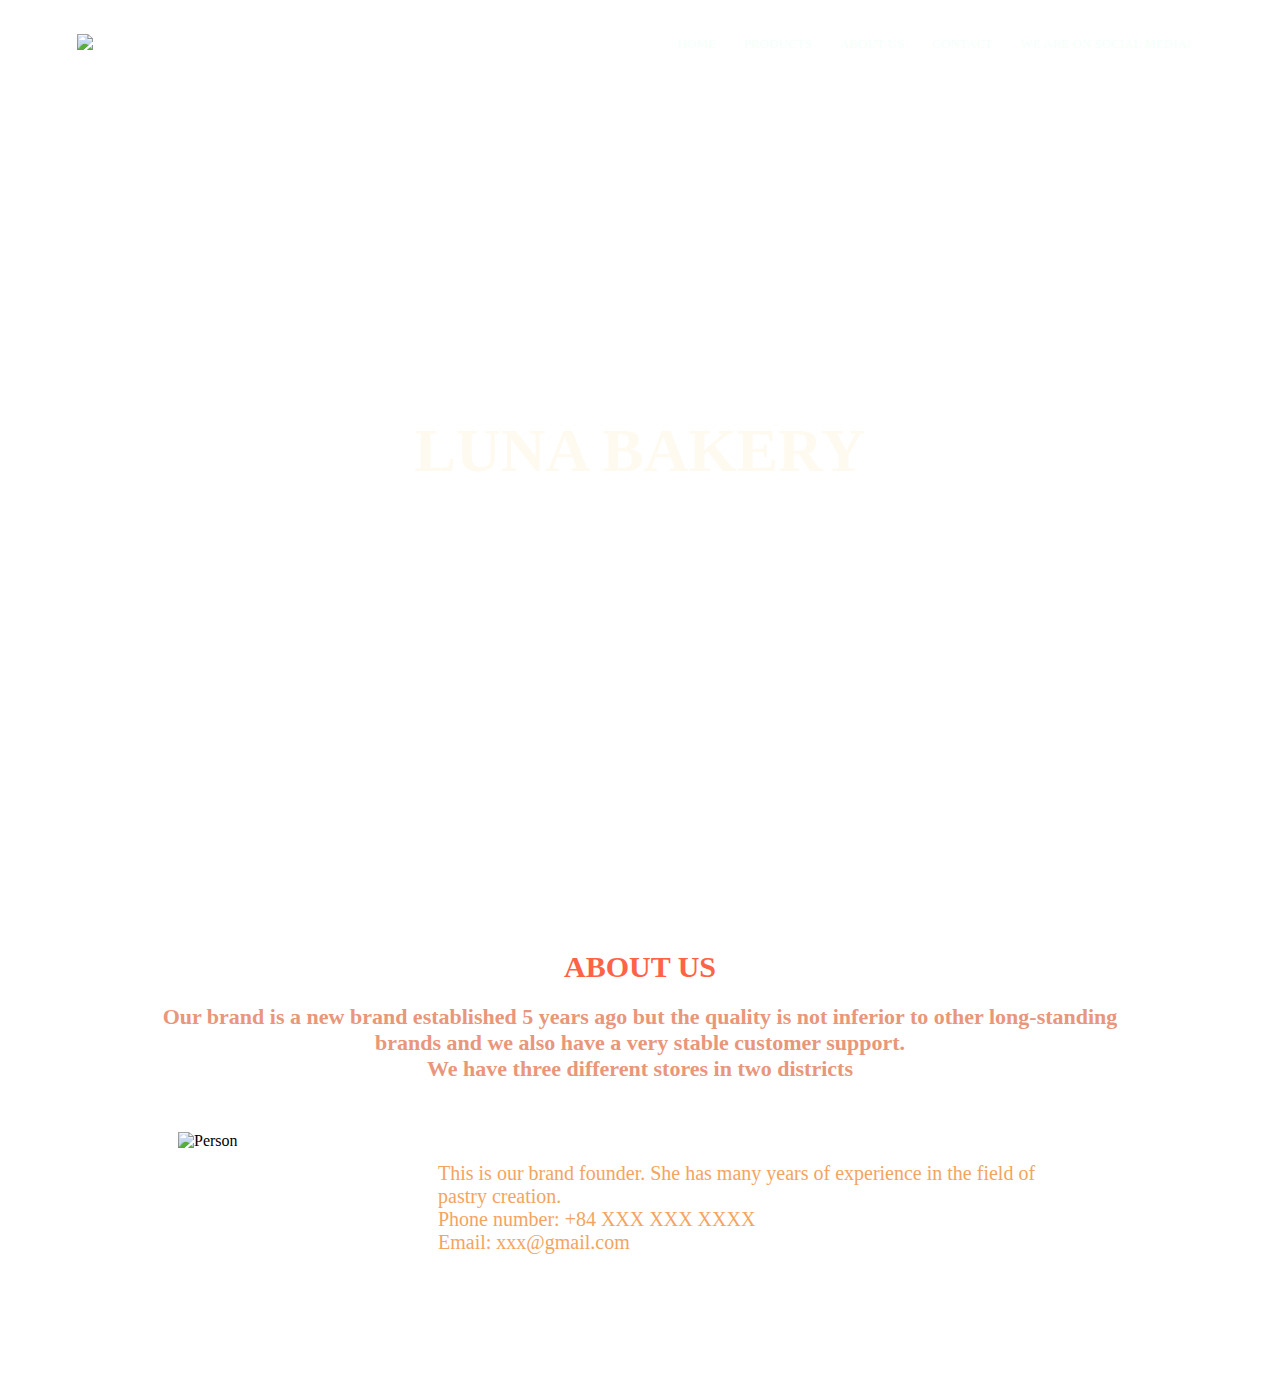
==== about_us.html @ 13746972 "Add files via upload" ====
<!DOCTYPE HTML>
<html lang="en">
<head>
<meta charset="utf-8">
<meta name="viewport" content="width=device-width; initial-scale=1.0;" />
<title>About us | Luna Bakery</title>

<meta name="description" content="Luna Bakery"  /> 
<meta name="keywords" content="Luna Bakery"  /> 
<meta name="author" content="Luna Bakery" />

<link rel="stylesheet" href="lunabakery.css">

</head>

<body>
        <section class = "header">
            <nav>
                <a href ="lunabakery.html"><img src ="logo2.jpg"></a>
                <div class = "nav-links">
                    <ul>
                        <li><a href="lunabakery.html">HOME</a></li>
                        <li><a href="product.html">PRODUCTS</a></li>
                        <li><a href="about_us.html">ABOUT US</a></li>
                        <li><a href="contact.html">CONTACT</a></li>
                        <li><a href="social_media.html">WE ARE ON SOCIAL MEDIA!</a></li>
                    </ul>
                </div>
            
            </nav>
            <div class = "text-box">
                <h1>LUNA BAKERY</h1>
            </div>
         </section>

         <section class= "info">
             <h2>ABOUT US</h2>
             <h3>Our brand is a new brand established 5 years ago but the quality is not inferior to other long-standing brands and we also have a very stable customer support.<br /> 
            We have three different stores in two districts</h3>
            <div class ="info-col">
             <img src ="person-icon.png" alt = "Person">
             <p>This is our brand founder. She has many years of experience in the field of pastry creation.
                 <br/>Phone number: +84 XXX XXX XXXX
                 <br>Email: xxx@gmail.com</p>
             </div>
     </body>
</html>
---- lunabakery.css ----
/*----homepage----*/
*{
    margin: 0;
    padding: 0;
    font-family: serif;
}
.header{
    min-height: 100vh;
    width:100%;
    background-image: url(logo.jpg);
    background-position: center;
    background-size: cover;
    position: relative;
}
nav{
    display: flex;
    padding: 2% 6%;
    justify-content: space-between;
    align-items: center;

}
nav img{
    width: 150px;
}
.nav-links{
    flex: 1;
    text-align: right;
}
.nav-links ul li{
    list-style: none;
    display:inline-block;
    padding: 8px 12px;
    position: relative;
}
.nav-links ul li a{
    color:mintcream;
    text-decoration: none;
    font-size: 13px;
}
.nav-links ul li::after{
    content:'';
    width: 0%;
    height: 2px;
    background: saddlebrown;
    display: block;
    margin: auto;
    transition: 0.5s;
}
.nav-links ul li:hover::after{
    width: 100%;
}
.text-box{
    width: 90%;
    color:floralwhite;
    position: absolute;
    top: 50%;
    left: 50%;
    transform: translate(-50%, -50%);
    text-align: center;
}
.text-box h1{
    font-size: 62px;
}
.text-box p{
    margin: 10px 0 40px;
    font-size: 18px;
    color: floralwhite;
}
.discover{
    display: inline-block;
    text-decoration: none;
    color: floralwhite;
    border: 1px solid floralwhite;
    padding: 12px 34px;
    font-size: 13px;
    background: transparent;
    position: relative;
    cursor: pointer;
}
.discover:hover{
    border: 1px solid saddlebrown;
    background: sienna;
    transition: 1s;
}
nav .fa{
    display: none;
}

@media(max-width: 700px){
    .text-box h1{
        font-size: 30px;
        text-align: center;
    }
    .nav-links ul li{
        display: block;
    }
    .nav-links{
        position: absolute;
        background:salmon;
        height: 100vh;
        width: 200px;
        top: 0;
        right: 0;
        text-align: left;
        z-index: 2;
        transition: 1s;
    }
    .nav-links ul{
        padding: 30px;
    }
    nav.fa{
        display: block;
        color:floralwhite;
        margin: 10px;
        font-size: 22px;
        cursor: pointer;
    }
}

/*----products----*/
.product1{
    width: 60%;
    margin: auto;
    text-align: center;
    padding-top: 50px;
    color: tomato;
    
}

.product-col{
    flex-basis: 32%;
    border-radius: 10px;
    margin-bottom: 60px;
    position: relative;
    overflow: hidden;
}
.product-col img{
    width: 100%;
    display: block;
    align-items: center;
}
.layer{
    background:transparent;
    height: 100%;
    width: 100%;
    position: absolute;
    top: 0;
    left: 0;
    transition: 1s;
}
.layer:hover{
    background:rosybrown;
}
.layer h3{
    width: 100%;
    font-weight: 500;
    color:seashell;
    font-size: 26px;
    bottom: 0;
    left: 50%;
    transform: translateX(-50%);
    position: absolute;
    opacity: 0;
    transition: 0.5s;
}
.layer:hover h3{
    bottom: 49%;
    opacity: 1;
}

/*----about us----*/
.info{
    width:80%;
    margin: auto;
    text-align:center;
    padding-top: 50px;
}
.info h2{
    color:tomato;
    font-size: 30px;
}
.info h3{
    color:darksalmon;
    font-size:22px;
    padding-top: 20px;
}
.info-col{
    flex-basis: 31%;
    border-radius: 10px;
    margin-bottom: 5%;
    text-align: left;
}
.info-col img{
    float: left;
    margin-right: 30px;
    width: 180px;
    height: 200px;
    padding: 50px;
}

.info-col p{
    text-align: left;
    font-size: 20px;
    color:sandybrown;
    padding: 80px;
}
@media(max-width: 700px){
    .info-col img{
        float: left;
        margin-right: 30px;
        padding: 50px;
    }
    .info-col p{
        text-align: left;
        padding: 50px;
    }
}

/*----contact----*/
.contact {
    width: 80%;
    margin: auto;
    text-align: center;
    padding-top: 50px;
}
.contact h2{
    color: tomato;
    font-size: 30px;
}
.contact p{
    color:chocolate;
    font-size: 18px;
}
.contact-col{
    flex-basis: 31%;
    border-radius: 10px;
    margin-bottom: 5%;
    text-align: center;
}
.cotact-col h4{
    font-size: 20px;
}
.contact-col p{
    color:darksalmon;
    font-size: 17px;
}
.contact-col img{
    justify-content:center;
    width: 100px;
    height: 100px;
    padding-top: 30px;
}

/*----social media----*/
.social{
    width: 80%;
    margin: auto;
    text-align: center;
    padding-top: 50px;
}
.social h2{
    font-weight: 600;
    color:tomato;
    text-align: center;
}
.social p{
    color:darksalmon;
    font-size: 17px;
    text-align: center;
}
.social img{
    justify-content: center;
    width: 100%;
    padding-top: 30px;
}
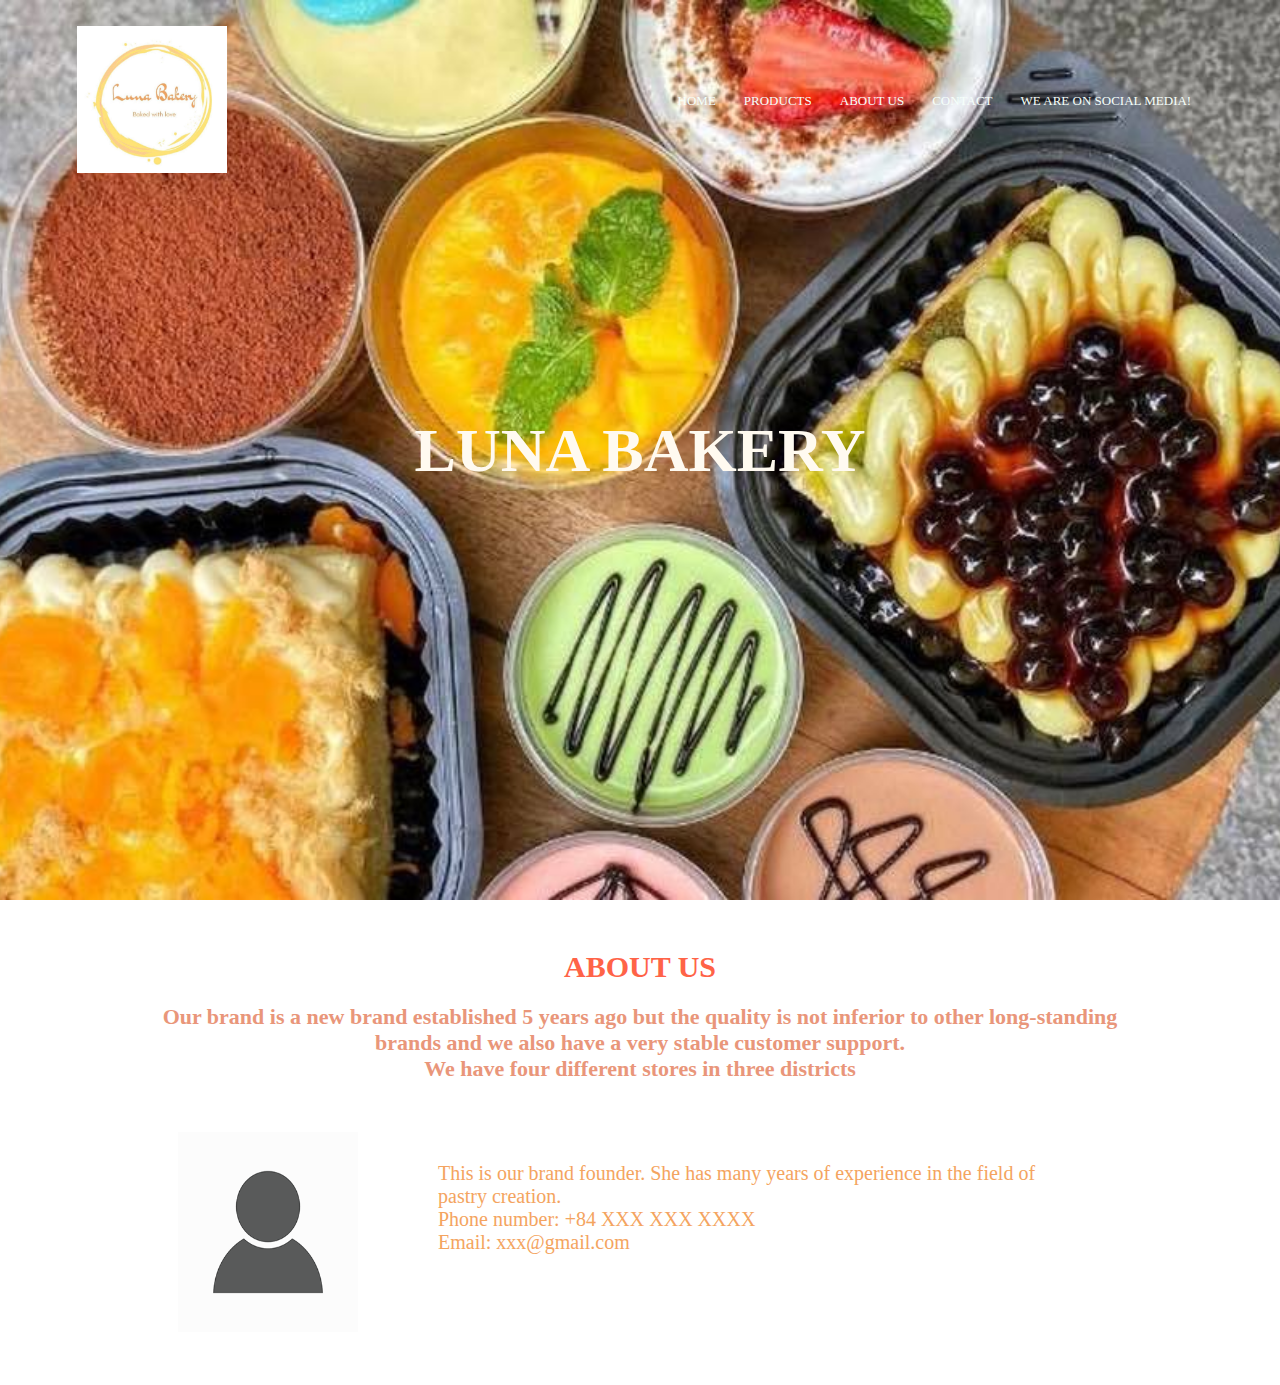
==== commit f30912ec: "Update about_us.html" ====
--- a/about_us.html
+++ b/about_us.html
@@ -36,7 +36,7 @@
          <section class= "info">
              <h2>ABOUT US</h2>
              <h3>Our brand is a new brand established 5 years ago but the quality is not inferior to other long-standing brands and we also have a very stable customer support.<br /> 
-            We have three different stores in two districts</h3>
+            We have four different stores in three districts</h3>
             <div class ="info-col">
              <img src ="person-icon.png" alt = "Person">
              <p>This is our brand founder. She has many years of experience in the field of pastry creation.
@@ -44,4 +44,4 @@
                  <br>Email: xxx@gmail.com</p>
              </div>
      </body>
-</html>+</html>
